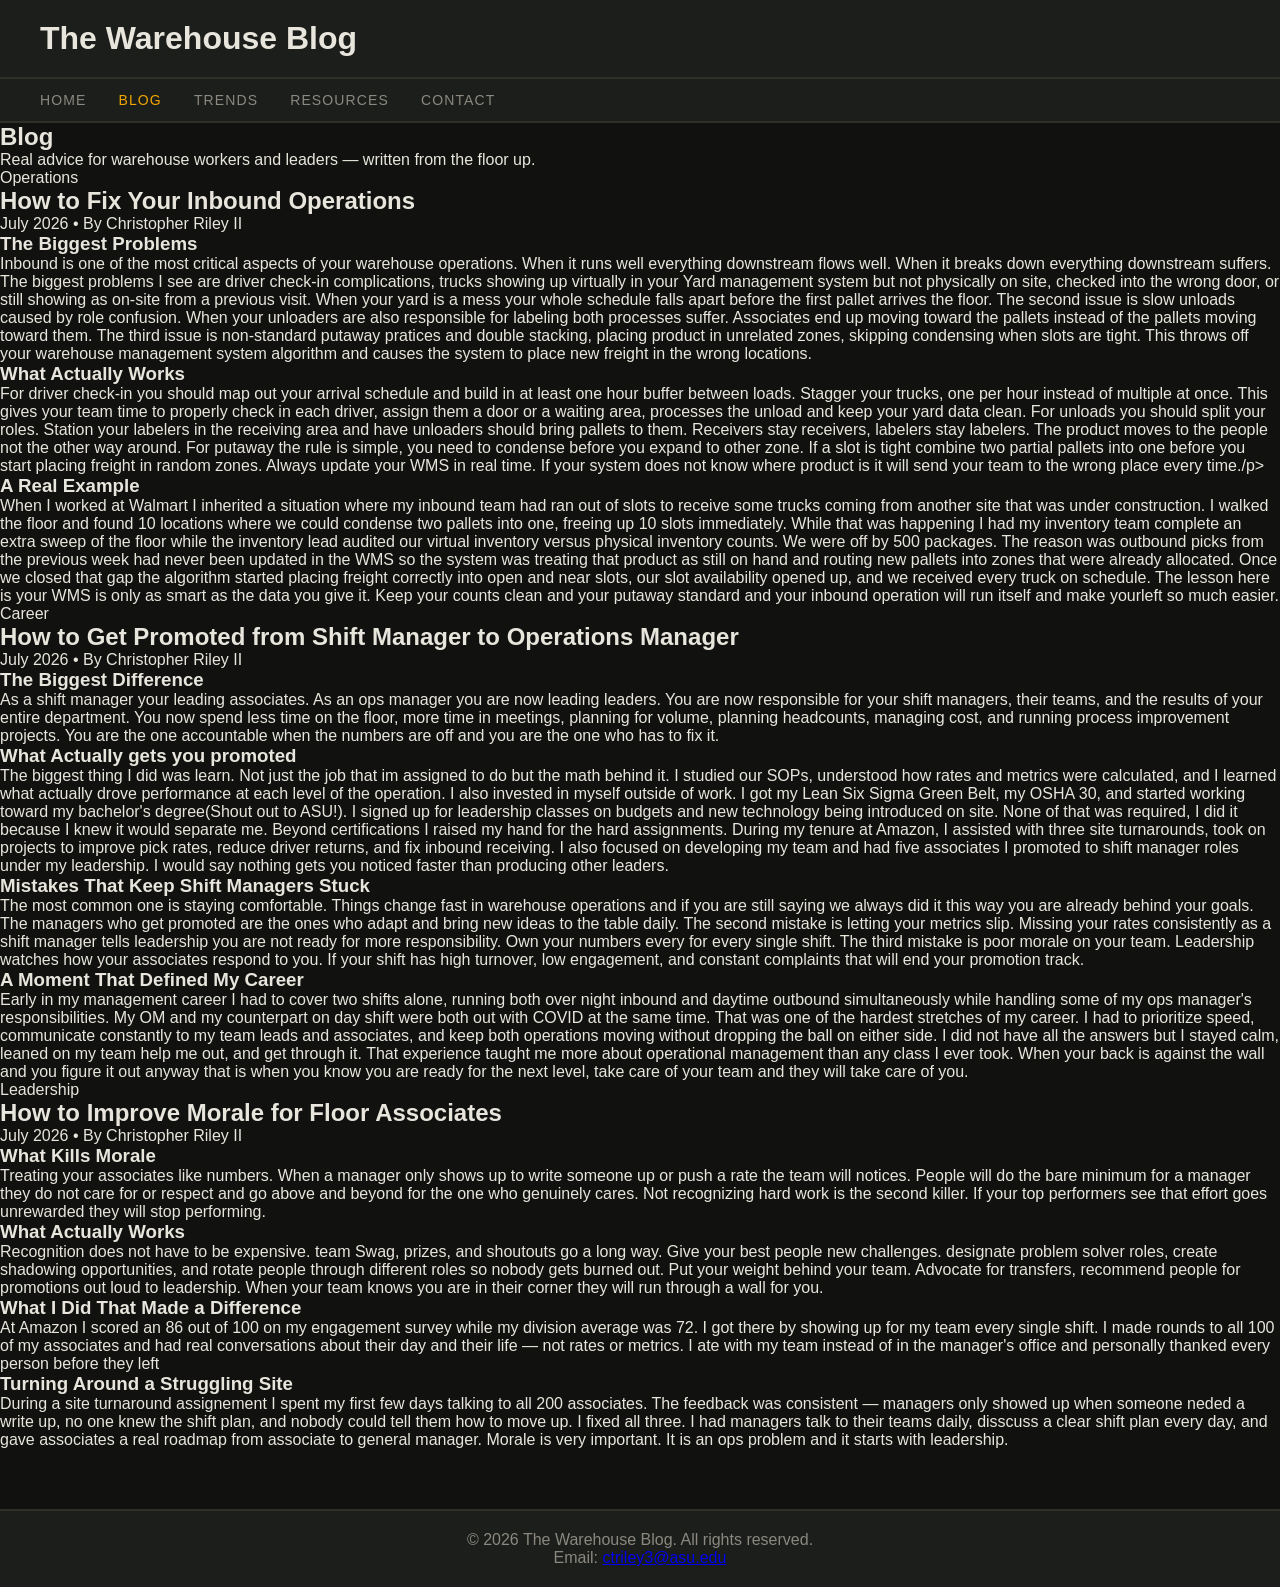
==== Blog.html @ 7aa30dc8 "Add files via upload" ====
<!DOCTYPE html>
<html lang="en">
<head>
  <meta charset="UTF-8">
  <meta name="viewport" content="width=device-width, initial-scale=1.0">
  <meta name="description" content="Blog posts on warehouse leadership, operations, and career growth written by an experienced operations manager.">
<meta name="keywords" content="warehouse blog, operations manager, inbound, morale, promotion, leadership">
<meta name="author" content="Christopher Riley II">

  <title>Blog — The Warehouse Blog</title>
  <link rel="stylesheet" href="style.css">
</head>
<body>

  <header>
    <h1>The Warehouse Blog</h1>
  </header>

  <nav>
    <ul>
      <li><a href="index.html">Home</a></li>
      <li><a href="blog.html" class="active">Blog</a></li>
      <li><a href="trends.html">Trends</a></li>
      <li><a href="resources.html">Resources</a></li>
      <li><a href="contact.html">Contact</a></li>
    </ul>
  </nav>

  <main>

    <section class="page-heading">
      <h2>Blog</h2>
      <p>Real advice for warehouse workers and leaders 
      — written from the floor up.</p>
    </section>

    <!-- ARTICLE 1 -->
    <article class="blog-post">
      <span class="post-tag">Operations</span>
      <h2>How to Fix Your Inbound Operations</h2>
      <p class="post-meta">July 2026 &bull; By Christopher Riley II</p>

      <h3>The Biggest Problems</h3>
      <p>Inbound is one of the most critical aspects of your warehouse operations. When it runs well everything downstream flows well. When it breaks down everything downstream suffers. The biggest problems I see are driver check-in complications, trucks showing up virtually in your Yard management system but not physically on site, checked into the wrong door, or still showing as on-site from a previous visit. When your yard is a mess your whole schedule falls apart before the first pallet arrives  the floor. The second issue is slow unloads caused by role confusion. When your unloaders are also responsible for labeling both processes suffer. Associates end up moving toward the pallets instead of the pallets moving toward them. The third issue is non-standard putaway pratices and double stacking, placing product in unrelated zones, skipping condensing when slots are tight. This throws off your warehouse management system algorithm and causes the system to place new freight in the wrong locations.</p>

      <h3>What Actually Works</h3>
      <p>For driver check-in you should map out your arrival schedule and build in at least one hour buffer between loads. Stagger your trucks, one per hour instead of multiple at once. This gives your team time to properly check in each driver, assign them a door or a waiting area, processes the unload and keep your yard data clean. For unloads you should split your roles. Station your labelers in the receiving area and have unloaders should bring pallets to them. Receivers stay receivers, labelers stay labelers. The product moves to the people not the other way around. For putaway the rule is simple, you need to condense before you expand to other zone. If a slot is tight combine two partial pallets into one before you start placing freight in random zones. Always update your WMS in real time. If your system does not know where product is it will send your team to the wrong place every time./p>

      <h3>A Real Example</h3>
      <p>When I worked at Walmart I inherited a situation where my inbound team had ran out of slots to receive some trucks coming from another site that was under construction. I walked the floor and found 10 locations where we could condense two pallets into one, freeing up 10 slots immediately. While that was happening I had my inventory team complete an extra sweep of the floor while the inventory lead audited our virtual inventory versus physical inventory counts. We were off by 500 packages. The reason was outbound picks from the previous week had never been updated in the WMS so the system was treating that product as still on hand and routing new pallets into zones that were already allocated. Once we closed that gap the algorithm started placing freight correctly into open and near slots, our slot availability opened up, and we received every truck on schedule. The lesson here is your WMS is only as smart as the data you give it. Keep your counts clean and your putaway standard and your inbound operation will run itself and make yourleft so much easier.</p>
    </article>

    <!-- ARTICLE 2 -->
    <article class="blog-post">
      <span class="post-tag">Career</span>
      <h2>How to Get Promoted from Shift Manager 
      to Operations Manager</h2>
      <p class="post-meta">July 2026 &bull; By Christopher Riley II</p>

      <h3>The Biggest Difference</h3>
      <p>As a shift manager your leading associates. As an ops manager you are now leading leaders. You are now responsible for your shift managers, their teams, and the results of your entire department. You now spend less time on the floor, more time in meetings, planning for volume, planning headcounts, managing cost, and running process improvement projects. You are the one accountable when the numbers are off and you are the one who has to fix it.</p>

      <h3>What Actually gets you promoted</h3>
      <p>The biggest thing I did was learn. Not just the job that im assigned to do but the math behind it. I studied our SOPs, understood how rates and metrics were calculated, and I learned what actually drove performance at each level of the operation. I also invested in myself outside of work. I got my Lean Six Sigma Green Belt, my OSHA 30, and started working toward my bachelor's degree(Shout out to ASU!). I signed up for leadership classes on budgets and new technology being introduced on site. None of that was required, I did it because I knew it would separate me. Beyond certifications I raised my hand for the hard assignments. During my tenure at Amazon, I assisted with three site turnarounds, took on projects to improve pick rates, reduce driver returns, and fix inbound receiving. I also focused on developing my team and had five associates I promoted to shift manager roles under my leadership. I would say nothing gets you noticed faster than producing other leaders.</p>

      <h3>Mistakes That Keep Shift Managers Stuck</h3>
      <p> The most common one is staying comfortable. Things change fast in warehouse operations and if you are still saying we always did it this way you are already behind your goals. The managers who get promoted are the ones who adapt and bring new ideas to the table daily. The second mistake is letting your metrics slip. Missing your rates consistently as a shift manager tells leadership you are not ready for more responsibility. Own your numbers every for every single shift. The third mistake is poor morale on your team. Leadership watches how your associates respond to you. If your shift has high turnover, low engagement, and constant complaints that will end your promotion track.

      </p>
      

      <h3>A Moment That Defined My Career</h3>
      <p>Early in my management career I had to cover two shifts alone, running both over night inbound and daytime outbound simultaneously while handling some of my ops manager's responsibilities. My OM and my counterpart on day shift were both out with COVID at the same time. That was one of the hardest stretches of my career. I had to prioritize speed, communicate constantly to my team leads and associates, and keep both operations moving without dropping the ball on either side. I did not have all the answers but I stayed calm, leaned on my team help me out, and get through it. That experience taught me more about operational management than any class I ever took. When your back is against the wall and you figure it out anyway that is when you know you are ready for the next level, take care of your team and they will take care of you.</p>
    </article>

    <!-- ARTICLE 3 -->
    <article class="blog-post">
      <span class="post-tag">Leadership</span>
      <h2>How to Improve Morale for Floor Associates</h2>
      <p class="post-meta">July 2026 &bull; By Christopher Riley II</p>

      <h3>What Kills Morale</h3>
      <p>Treating your associates like numbers. When a manager only shows up to write someone up or push a rate the team will notices. People will do the bare minimum for a manager they do not care for or respect and go above and beyond for the one who genuinely cares. Not recognizing hard work is the second killer. If your top performers see that effort goes unrewarded they will stop performing.</p>

      <h3>What Actually Works</h3>
      <p>Recognition does not have to be expensive. team Swag, prizes, and shoutouts go a long way. Give your best people new challenges. designate problem solver roles, create shadowing opportunities, and rotate people through different roles so nobody gets burned out. Put your weight behind your team. Advocate for transfers, recommend people for promotions out loud to leadership. When your team knows you are in their corner they will run through a wall for you.</p>

      <h3>What I Did That Made a Difference</h3>
      <p>At Amazon I scored an 86 out of 100 on my engagement survey while my division average was 72. I got there by showing up for my team every single shift. I made rounds to all 100 of my associates and had real conversations about their day and their life — not rates or metrics. I ate with my team instead of in the manager's office and personally thanked every person before they left</p>

      <h3>Turning Around a Struggling Site</h3>
      <p>During a site turnaround assignement I spent my first few days talking to all 200 associates. The feedback was consistent — managers only showed up when someone neded a write up, no one knew the shift plan, and nobody could tell them how to move up. I fixed all three. I had managers talk to their teams daily, disscuss a clear shift plan every day, and gave associates a real roadmap from associate to general manager. Morale is very important. It is an ops problem and it starts with leadership.</p>
    </article>

  </main>

  <footer>
  <p>&copy; 2026 The Warehouse Blog. All rights reserved.</p>
  <p>Email: <a href="mailto:ctriley3@asu.edu">ctriley3@asu.edu</a></p>
</footer>

</body>
</html>
---- style.css ----
* {
  margin: 0;
  padding: 0;
  box-sizing: border-box;
}

body {
  background-color: #111210;
  color: #e8e5dc;
  font-family: Arial, sans-serif;
}

header {
  display: flex;
  align-items: center;
  gap: 20px;
  background-color: #1c1e1b;
  padding: 20px 40px;
  border-bottom: 2px solid #2e3028;
}

header h1 {
  color: #e8e5dc;
  font-size: 32px;
}

.logo {
  background-color: #f0a500;
  color: #111;
  padding: 10px 16px;
  font-weight: bold;
  font-size: 14px;
}

nav {
  background-color: #1c1e1b;
  padding: 12px 40px;
  border-bottom: 2px solid #2e3028;
}

nav ul {
  list-style: none;
  display: flex;
  gap: 32px;
}

nav a {
  color: #8a8880;
  text-decoration: none;
  font-size: 14px;
  text-transform: uppercase;
  letter-spacing: 0.08em;
}

nav a:hover, nav a.active {
  color: #f0a500;
}

.hero img {
  width: 100%;
  max-height: 500px;
  object-fit: cover;
}

.mission {
  padding: 40px;
  max-width: 800px;
  margin: 0 auto;
}

.mission h2 {
  color: #f0a500;
  font-size: 22px;
  margin-bottom: 16px;
}

.mission p {
  font-size: 17px;
  line-height: 1.8;
  color: #e8e5dc;
}

footer {
  background-color: #1c1e1b;
  text-align: center;
  padding: 20px;
  color: #8a8880;
  border-top: 2px solid #2e3028;
  margin-top: 60px;
}


.about-author {
  text-align: center;
  padding: 40px;
  border-bottom: 1px solid #2e3028;
}

.about-author img {
  width: 200px;
  height: 200px;
  object-fit: cover;
  display: block;
  margin: 0 auto 20px;
  border: 3px solid #f0a500;
}

.about-author h2 {
  color: #f0a500;
  font-size: 24px;
  margin-bottom: 12px;
}

.about-author p {
  color: #e8e5dc;
  font-size: 16px;
  max-width: 600px;
  margin: 0 auto 12px;
  line-height: 1.8;
}

.contact-form {
  max-width: 600px;
  margin: 40px auto;
  padding: 40px;
  background-color: #1c1e1b;
  border: 1px solid #2e3028;
}

.contact-form h2 {
  color: #f0a500;
  margin-bottom: 24px;
  font-size: 28px;
}

label {
  display: block;
  color: #e8e5dc;
  margin-bottom: 6px;
  margin-top: 16px;
}

input, select, textarea {
  width: 100%;
  padding: 10px;
  background-color: #111210;
  border: 1px solid #2e3028;
  color: #e8e5dc;
  font-size: 15px;
}

button {
  margin-top: 24px;
  background-color: #f0a500;
  color: #111;
  padding: 12px 28px;
  border: none;
  font-size: 15px;
  font-weight: bold;
  cursor: pointer;
  width: 100%;
}

button:hover {
  background-color: #ffc02e;
}


/*. Code below is for the resources page */

.useful-links {
  padding: 40px;
  max-width: 800px;
  margin: 0 auto;
  border-bottom: 1px solid #2e3028;
}

.useful-links h2 {
  color: #f0a500;
  font-size: 28px;
  margin-bottom: 20px;
}

.site-list {
  list-style: none;
  display: flex;
  flex-direction: column;
  gap: 16px;
}

.site-list li {
  color: #8a8880;
  font-size: 15px;
  line-height: 1.7;
}

.site-list a {
  color: #f0a500;
  font-weight: bold;
  text-decoration: none;
}

.site-list a:hover {
  color: #ffc02e;
}

.vocab-section {
  padding: 40px;
  max-width: 800px;
  margin: 0 auto;
}

.vocab-section h2 {
  color: #f0a500;
  font-size: 28px;
  margin-bottom: 12px;
}

.vocab-intro {
  color: #8a8880;
  font-size: 15px;
  margin-bottom: 24px;
}

.vocab-list {
  list-style: none;
  display: flex;
  flex-direction: column;
  gap: 20px;
}

.vocab-list li {
  color: #8a8880;
  font-size: 15px;
  line-height: 1.7;
  border-left: 3px solid #f0a500;
  padding-left: 16px;
}

.vocab-list strong {
  color: #e8e5dc;
}
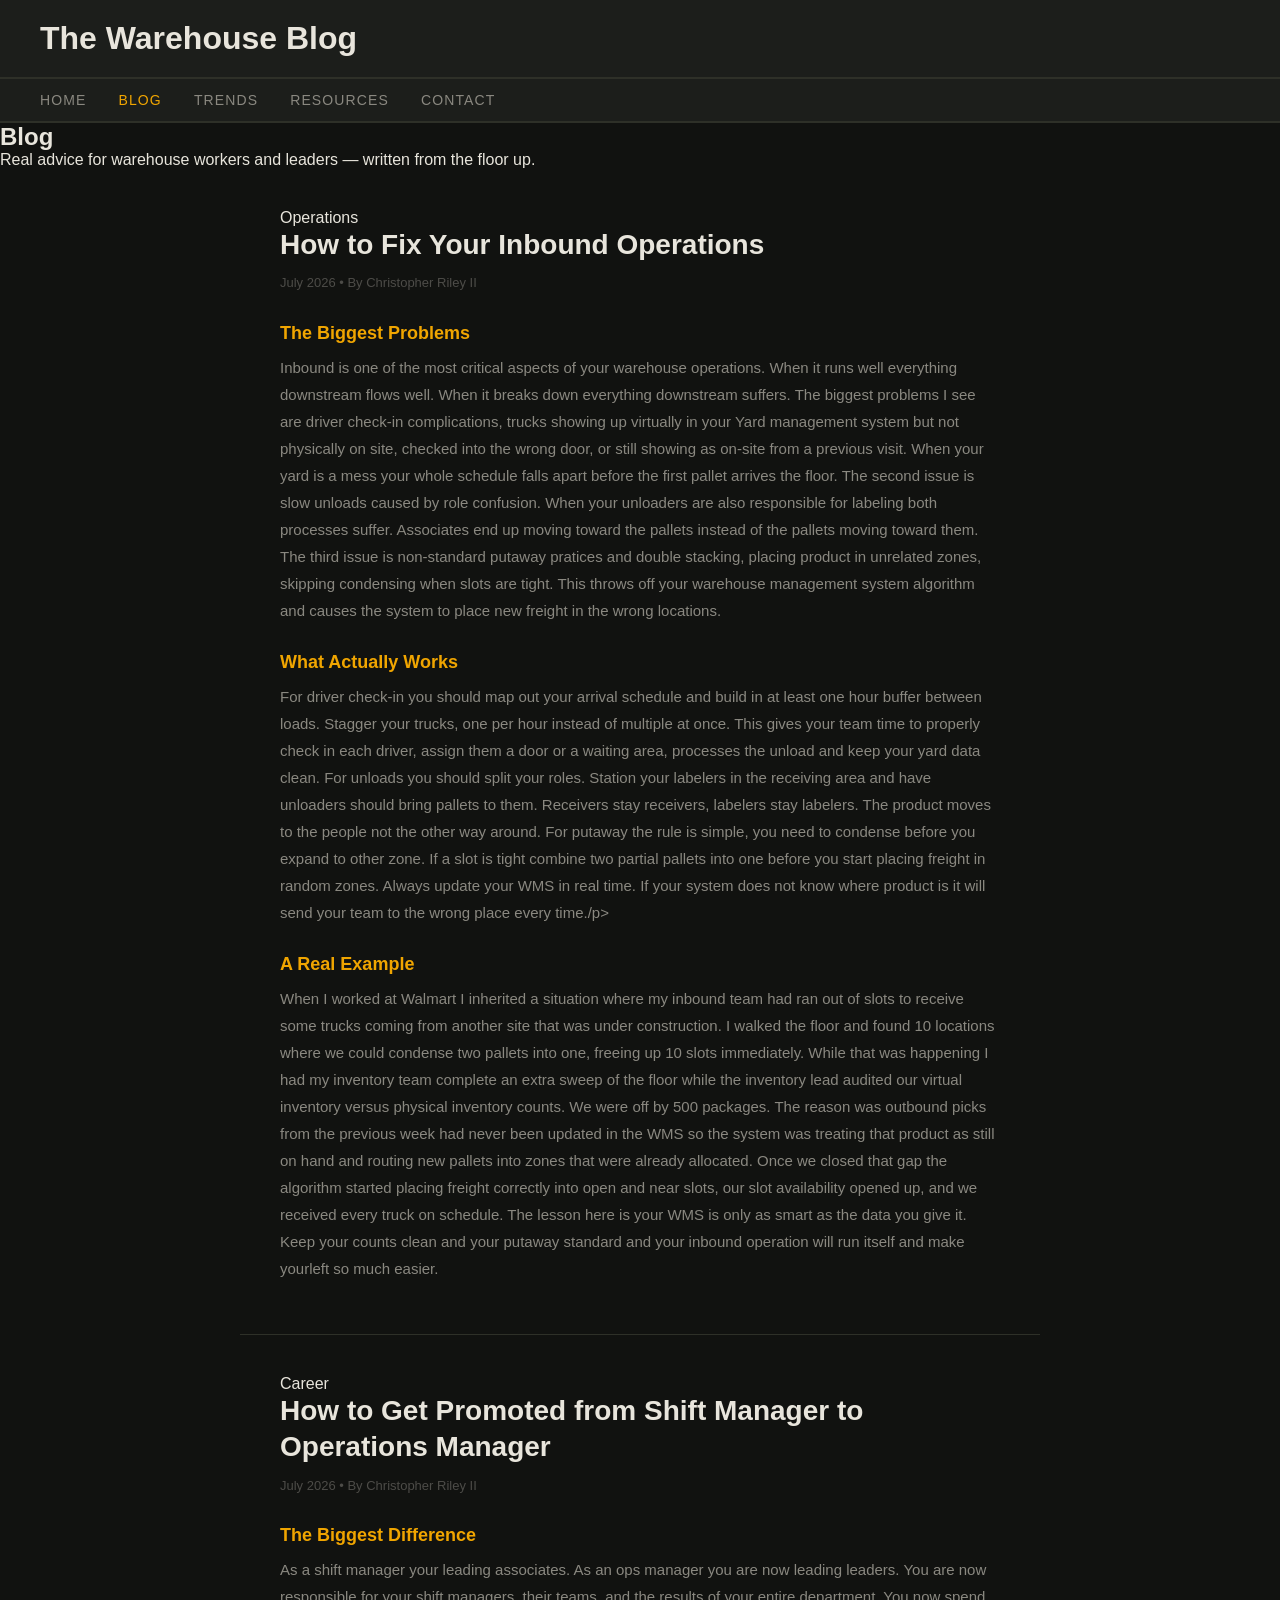
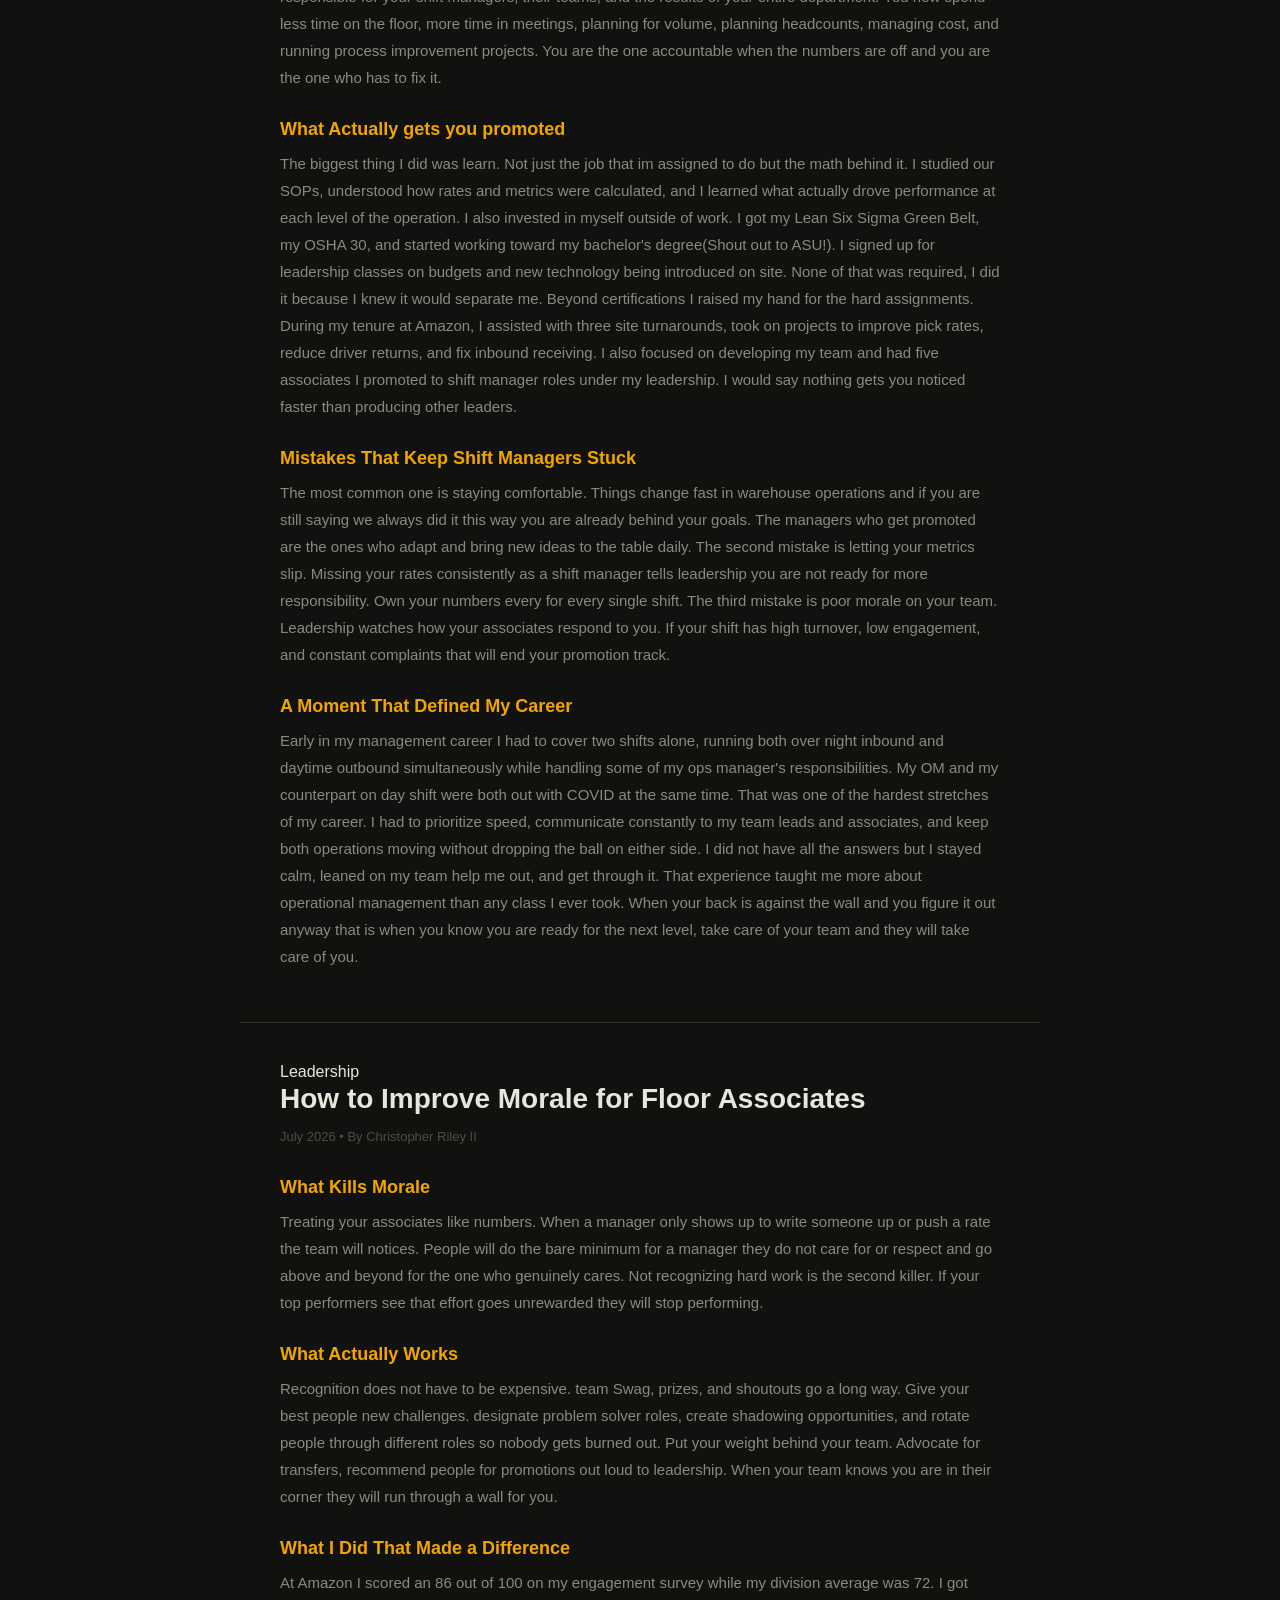
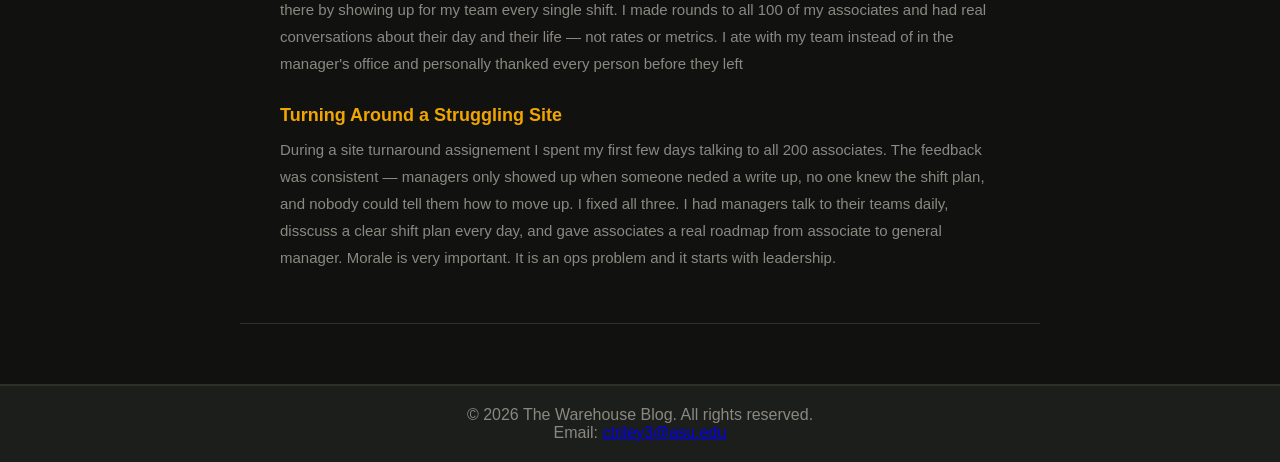
==== commit 4bf96596: "Add files via upload" ====
--- a/Blog.html
+++ b/Blog.html
@@ -6,6 +6,15 @@
   <meta name="description" content="Blog posts on warehouse leadership, operations, and career growth written by an experienced operations manager.">
 <meta name="keywords" content="warehouse blog, operations manager, inbound, morale, promotion, leadership">
 <meta name="author" content="Christopher Riley II">
+<!-- Google tag (gtag.js) -->
+<script async src="https://www.googletagmanager.com/gtag/js?id=G-C6SGZR2SX0"></script>
+<script>
+  window.dataLayer = window.dataLayer || [];
+  function gtag(){dataLayer.push(arguments);}
+  gtag('js', new Date());
+
+  gtag('config', 'G-C6SGZR2SX0');
+</script>
 
   <title>Blog — The Warehouse Blog</title>
   <link rel="stylesheet" href="style.css">
--- a/style.css
+++ b/style.css
@@ -89,7 +89,7 @@
   margin-top: 60px;
 }
 
-
+/* Code below is for the about page */
 .about-author {
   text-align: center;
   padding: 40px;
@@ -239,4 +239,107 @@
 
 .vocab-list strong {
   color: #e8e5dc;
+}
+
+
+
+/* Code below is for the blog page */
+
+.blog-post {
+  max-width: 800px;
+  margin: 0 auto;
+  padding: 40px;
+  border-bottom: 1px solid #2e3028;
+}
+
+.blog-post h2 {
+  color: #e8e5dc;
+  font-size: 28px;
+  margin-bottom: 8px;
+  line-height: 1.3;
+}
+
+.blog-post h3 {
+  color: #f0a500;
+  font-size: 18px;
+  margin-top: 28px;
+  margin-bottom: 10px;
+}
+
+.blog-post p {
+  color: #8a8880;
+  font-size: 15px;
+  line-height: 1.8;
+  margin-bottom: 12px;
+}
+
+.blog-post .post-meta {
+  color: #4d4c48;
+  font-size: 13px;
+  margin-bottom: 28px;
+}
+
+/* . Code below is for the trends page */
+
+.trends-list {
+  max-width: 800px;
+  margin: 0 auto;
+  padding: 40px;
+  display: flex;
+  flex-direction: column;
+  gap: 0;
+}
+
+.trend-item {
+  display: flex;
+  gap: 24px;
+  align-items: flex-start;
+  padding: 32px 0;
+  border-bottom: 1px solid #2e3028;
+}
+
+.trend-number {
+  font-size: 48px;
+  font-weight: bold;
+  color: #2e3028;
+  line-height: 1;
+  flex-shrink: 0;
+  width: 60px;
+}
+
+.trend-content h3 {
+  color: #f0a500;
+  font-size: 20px;
+  margin-bottom: 12px;
+}
+
+.trend-content p {
+  color: #8a8880;
+  font-size: 15px;
+  line-height: 1.8;
+}
+
+
+/* Code below is for the video section on the index page */
+.video-section {
+  max-width: 800px;
+  margin: 0 auto;
+  padding: 40px;
+  border-top: 1px solid #2e3028;
+}
+
+.video-section h2 {
+  color: #f0a500;
+  font-size: 28px;
+  margin-bottom: 8px;
+}
+
+.video-section p {
+  color: #8a8880;
+  font-size: 15px;
+  margin-bottom: 20px;
+}
+
+video {
+  border: 1px solid #2e3028;
 }
